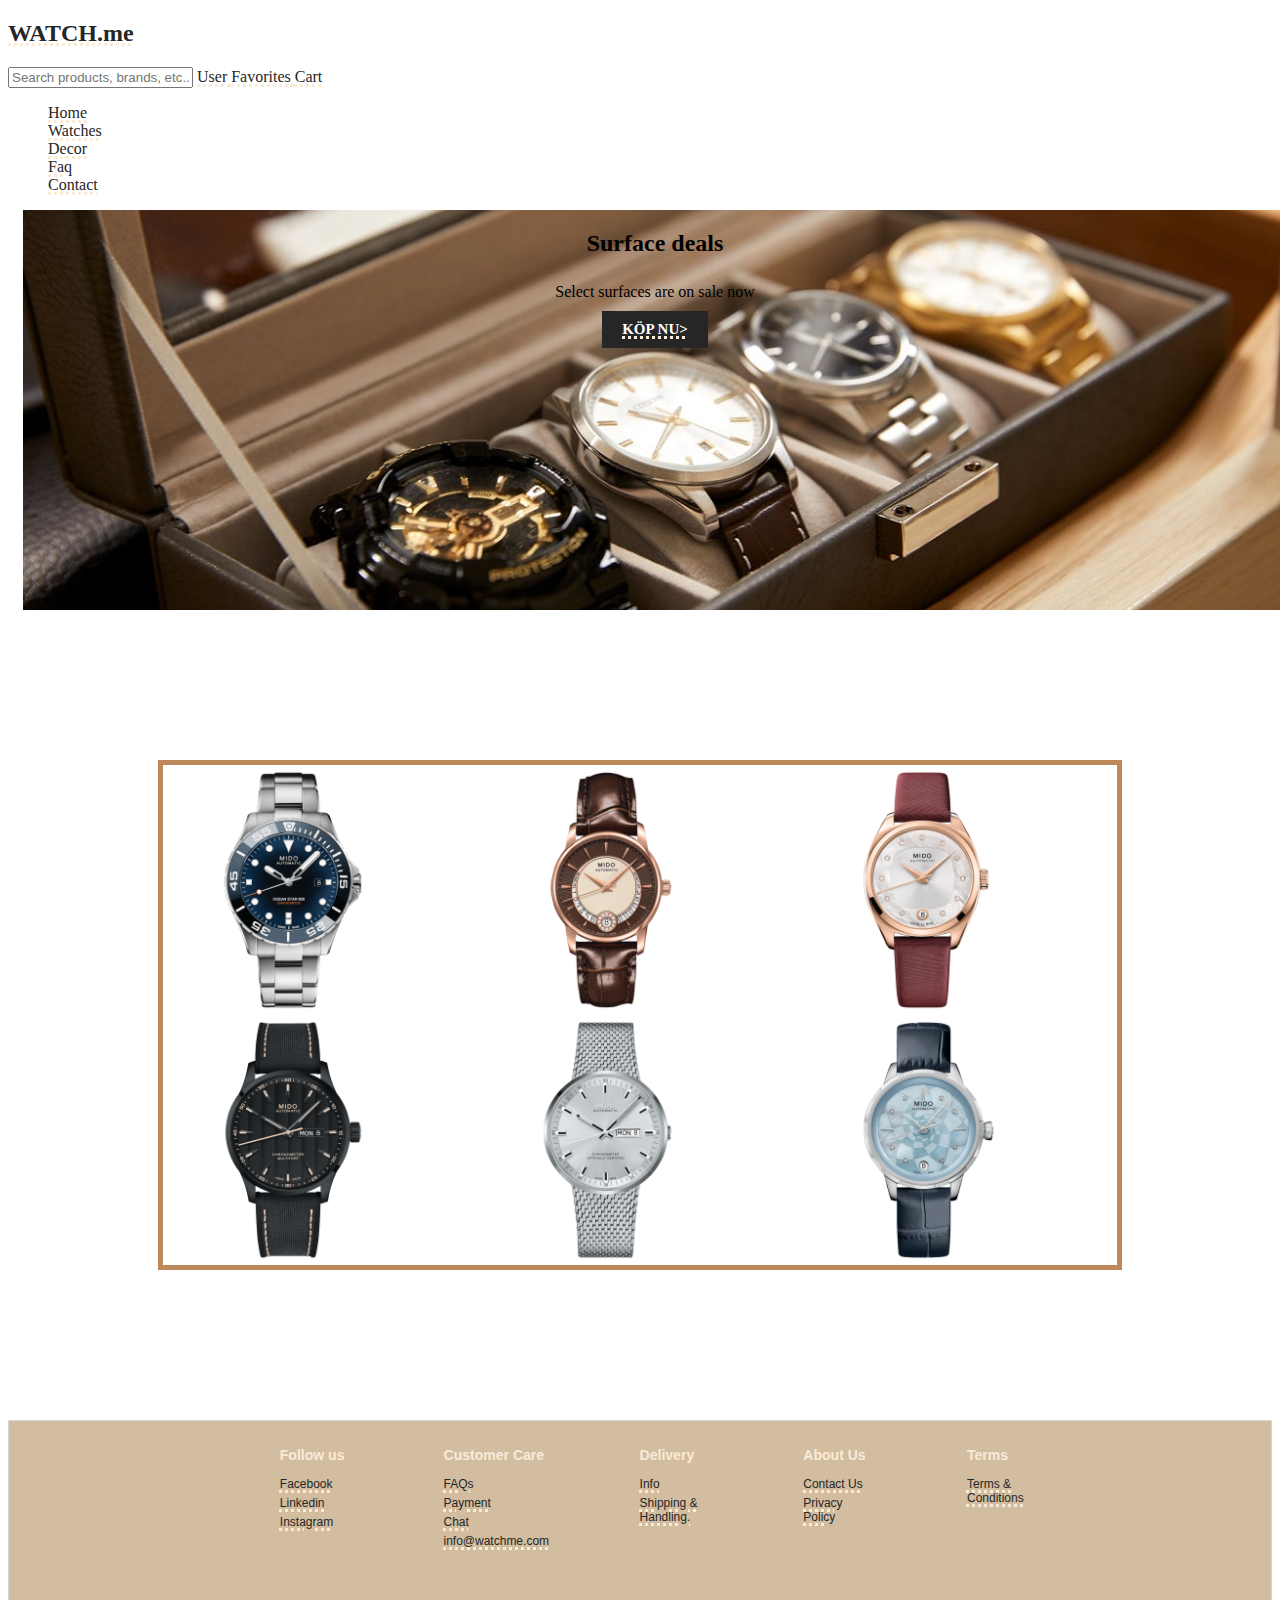
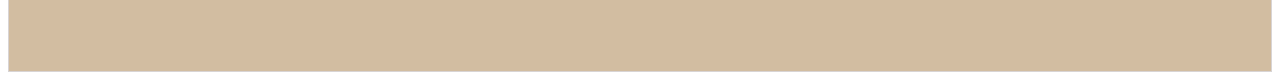
==== herrkl.html @ 67cd2028 "img/showcase" ====
<!DOCTYPE html>
<html lang="en">
<head>
    <meta charset="UTF-8">
    <meta http-equiv="X-UA-Compatible" content="IE=edge">
    <meta name="viewport" content="width=device-width, initial-scale=1.0">
    <link rel="stylesheet" href="herrkl.css">
    <title>Men's watches</title>
</head>
<body>   
<header>
    <h2 id="logo"><a href="">WATCH.me</a></h2>
    <input type="text" placeholder="Search products, brands, etc..">
    <a class="icon" href="#">
        <i class="fa fa-user"></i>
        <span class="icon-text">User</span>
    </a>
    <a class="icon" href="#">
        <i class="fa fa-heart"></i>
        <span class="icon-text">Favorites</span>
    </a>
    <a class="icon" href="#">
        <i class="fa fa-shopping-cart"></i>
        <span class="icon-text">Cart</span>
    </a>

    <ul>
        <a href="#"><li>Home</li></a>
        <a href="#"><li>Watches</li></a>
        <a href="#"><li>Decor</li></a>
        <a href="#"><li>Faq</li></a>
        <a href="#"><li>Contact</li></a>
    </ul>
</header>
</div>

 <!--ShOWCASE-->
 <section class="showcase">
    <h2>Surface deals</h2>
    <p>Select surfaces are on sale now</p>
    <a href="#" class="butn">
        KÖP NU> <i class="fas fa-chevron-right"></i>
    </a>
 </section>

     <!--container-->
<div class="img-grid">

    <img src="img/pic1.png" alt="kl1" class="kl1"> 
    <img src="img/pic2.png" alt="kl2" class="kl2">
    <img src="img/pic3.png" alt="kl3" class="kl3">
    <img src="img/pic4.png" alt="kl4" class="kl4">
    <img src="img/pic5.png" alt="kl5" class="kl5">
    <img src="img/pic6.png" alt="kl6" class="kl6">
</div>









          <!--Footer-->

          <footer class="footer">
            <div class="inner-footer">
              <ul>
                <li><h3>Follow us</h3></li>
                <li><a href="#">Facebook</a></li>
                <li><a href="#">Linkedin</a></li>
                <li><a href="#">Instagram</a></li>
                <br>
                <!--ikoner-->
                <a href="#"><i class="fa-brands fa-facebook fa-2x"></i>
                  <i class="fa-brands fa-linkedin fa-2x"></i>
                  <i class="fa-brands fa-instagram fa-2x"></i>
                </a>
              
              </ul>
              <ul>
                <li><h3>Customer Care</h3></li>
                <li><a href="#">FAQs</a></li>
                <li><a href="#">Payment</a></li>
                <li><a href="#">Chat</a></li>
                <li><a href="mailto:hege@example.com">info@watchme.com</a></li>
              </ul>
              <ul>
                <li><h3>Delivery</h3></li>
                <li><a href="#">Info</a></li>
                <li><a href="#">Shipping & Handling.</a></li>
              </ul>
              <ul>
                <li><h3>About Us</h3></li>
                <li><a href="#">Contact Us</a></li>
                <li><a href="#">Privacy Policy</a></li>
              </ul>
              <ul>
                <li><h3>Terms</h3></li>
                <li><a href="#">Terms & Conditions</a></li>
            
              </ul>
            </div>
          </footer>
</body>
</html>
---- herrkl.css ----
body {
  background-color: white;
}


#header-container,
main,
footer {
  display: grid;
  margin: 0 auto;
  border: 1px solid rgb(216, 212, 212);
  min-height: 100px;
}

main {
  min-height: 500px;
  justify-content: center;
  align-items: center;
}







/*showcase*/

.showcase{
  margin: 15px;
  width: 100%;
  height: 400px;
  background: url('/img/showc.jpg')
  no-repeat center center/cover;
  display: flex;
  flex-direction: column;
  align-items: center;
}


.showcase h2, .showcase p{
  margin-bottom: 10px;
}

.butn{
  cursor: pointer;
  display: inline-block;
  border: 0;
  font-weight: bold;
  padding: 10px 20px;
  background: #262626;
  color: white;
  font-size: 15px;
}

/*image grid*/

.img-grid{
  border: 5px solid rgb(189, 137, 91) ;
  margin: 150px;

  display: grid;
  grid-template-columns: repeat(3, 1fr);
}

.kl1, .kl2, .kl3, .kl3, .kl4, .kl5, .kl6{
  max-width: 250px;
}








/*******FOOTER******/

a {
  text-decoration: 3px underline dotted antiquewhite;
  color: #262626;
}

.footer {
  min-height: 250px;
  background-color: #d2bda1;
  font-size: 12px;
  font-family: helvetica, Bebas neue, arial;
}

.inner-footer{
  max-width: 1100px;
  margin: 0 auto;
  padding: 0 20px;


  display: grid;
  grid-template-columns: repeat(5, 1fr);
  column-gap: 5%;
  
}

.inner-footer li{
  color: antiquewhite;
  margin: 5px;
}

ul{
  list-style: none;
}
.fa-brands{
  color: antiquewhite;
}
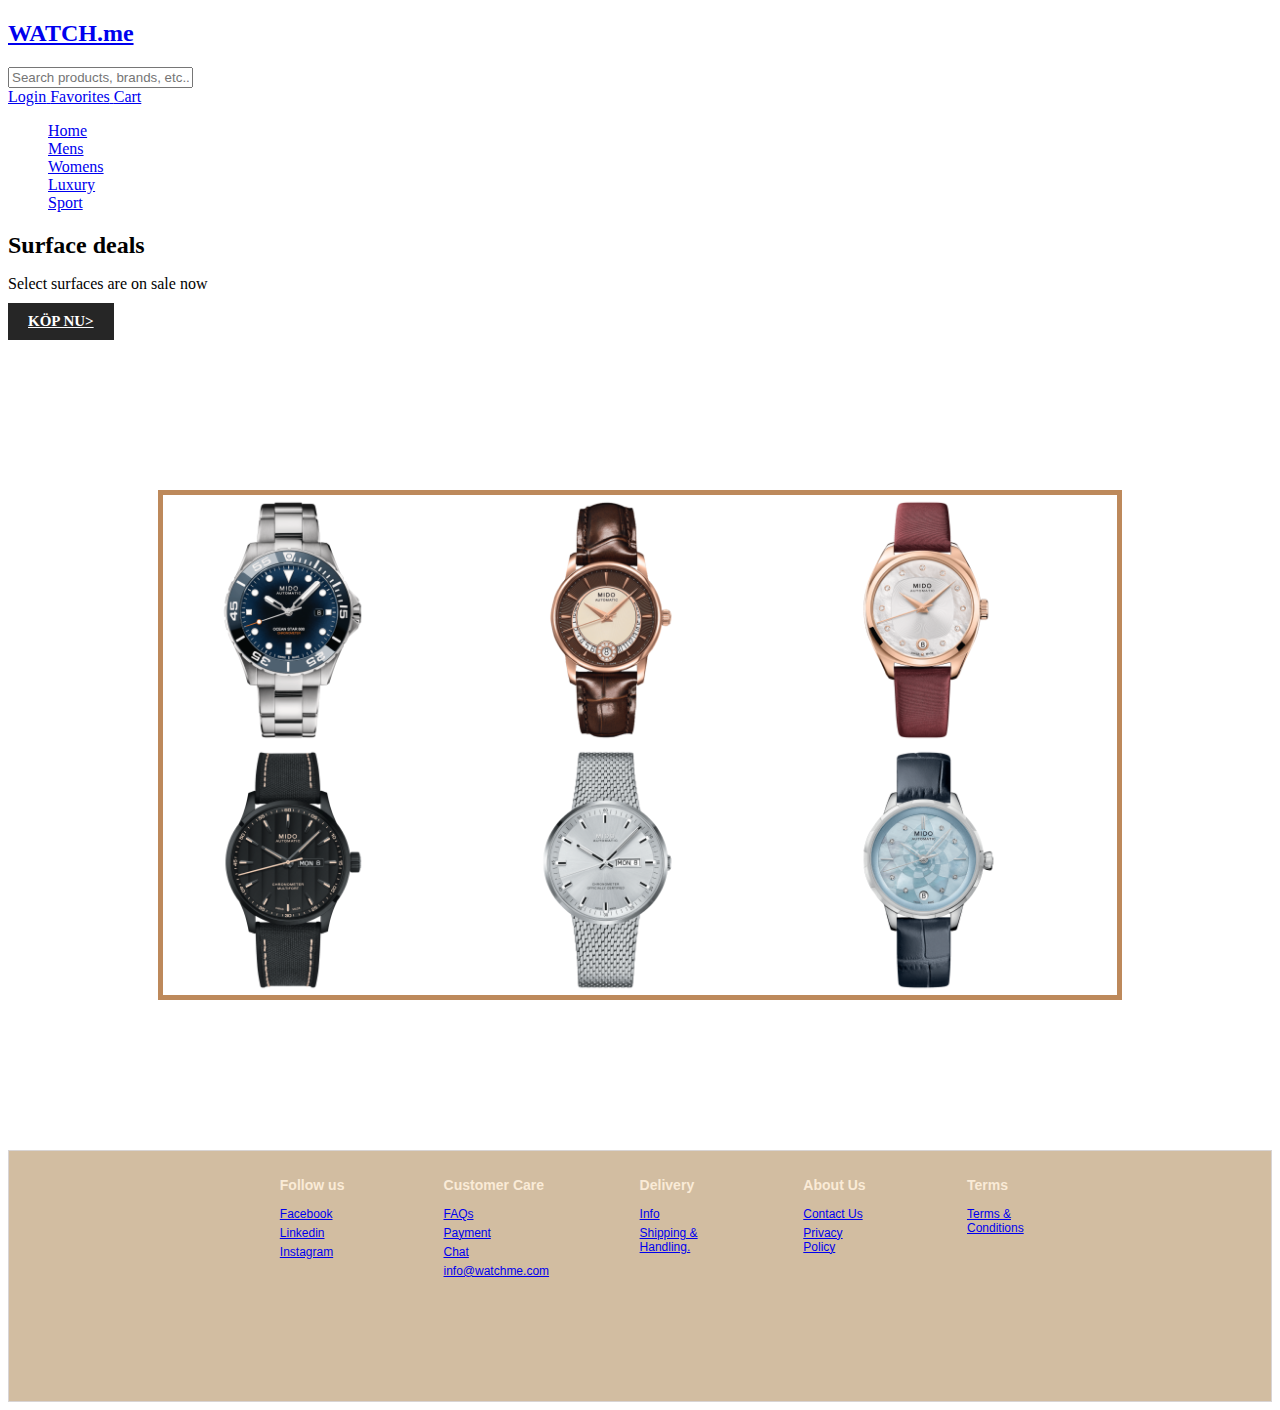
==== commit 3f776050: "header html" ====
--- a/herrkl.html
+++ b/herrkl.html
@@ -8,29 +8,41 @@
     <title>Men's watches</title>
 </head>
 <body>   
-<header>
-    <h2 id="logo"><a href="">WATCH.me</a></h2>
-    <input type="text" placeholder="Search products, brands, etc..">
-    <a class="icon" href="#">
-        <i class="fa fa-user"></i>
-        <span class="icon-text">User</span>
-    </a>
-    <a class="icon" href="#">
-        <i class="fa fa-heart"></i>
-        <span class="icon-text">Favorites</span>
-    </a>
-    <a class="icon" href="#">
-        <i class="fa fa-shopping-cart"></i>
-        <span class="icon-text">Cart</span>
-    </a>
+  <header>
+    <div class="header-wrapper">
+        <h2 id="logo"><a href="index.html">WATCH.me</a></h2>
 
-    <ul>
-        <a href="#"><li>Home</li></a>
-        <a href="#"><li>Watches</li></a>
-        <a href="#"><li>Decor</li></a>
-        <a href="#"><li>Faq</li></a>
-        <a href="#"><li>Contact</li></a>
-    </ul>
+        <div class="searchbar-wrapper">
+            <input id="search-bar" type="text" placeholder="Search products, brands, etc..">
+        </div>
+        
+        <div class="icon-wrapper">
+            <a class="icon" href="#">
+                <i class="fa fa-user fa-2x"></i>
+                <span class="icon-text">Login</span>
+            </a>
+            <a class="icon" href="#">
+                <i class="fa fa-heart fa-2x"></i>
+                <span class="icon-text">Favorites</span>
+            </a>
+            <a class="icon" href="#">
+                <i class="fa fa-shopping-cart fa-2x"></i>
+                <span class="icon-text">Cart</span>
+            </a>
+         </div>
+         
+         <div class="nav-wrapper">
+            <nav class="main-nav">
+                <ul>
+                    <li><a href="index.html">Home</a></li>
+                    <li><a href="#">Mens</a></li>
+                    <li><a href="#">Womens</a></li>
+                    <li><a href="#">Luxury</a></li>
+                    <li><a href="#">Sport</a></li>
+                </ul>
+            </nav>
+        </div>
+    </div>
 </header>
 </div>
 
--- a/herrkl.css
+++ b/herrkl.css
@@ -19,18 +19,22 @@
 }
 
 
+<<<<<<< Updated upstream
 
 
 
 
 
-/*showcase*/
+                         /*showcase*/
+=======
+                                             /*showcase*/
+>>>>>>> Stashed changes
 
 .showcase{
   margin: 15px;
   width: 100%;
   height: 400px;
-  background: url('/img/showc.jpg')
+  background: url('img/showc.jpg')
   no-repeat center center/cover;
   display: flex;
   flex-direction: column;
@@ -74,7 +78,11 @@
 
 
 
+<<<<<<< Updated upstream
+                               /*******FOOTER******/
+=======
 /*******FOOTER******/
+>>>>>>> Stashed changes
 
 a {
   text-decoration: 3px underline dotted antiquewhite;
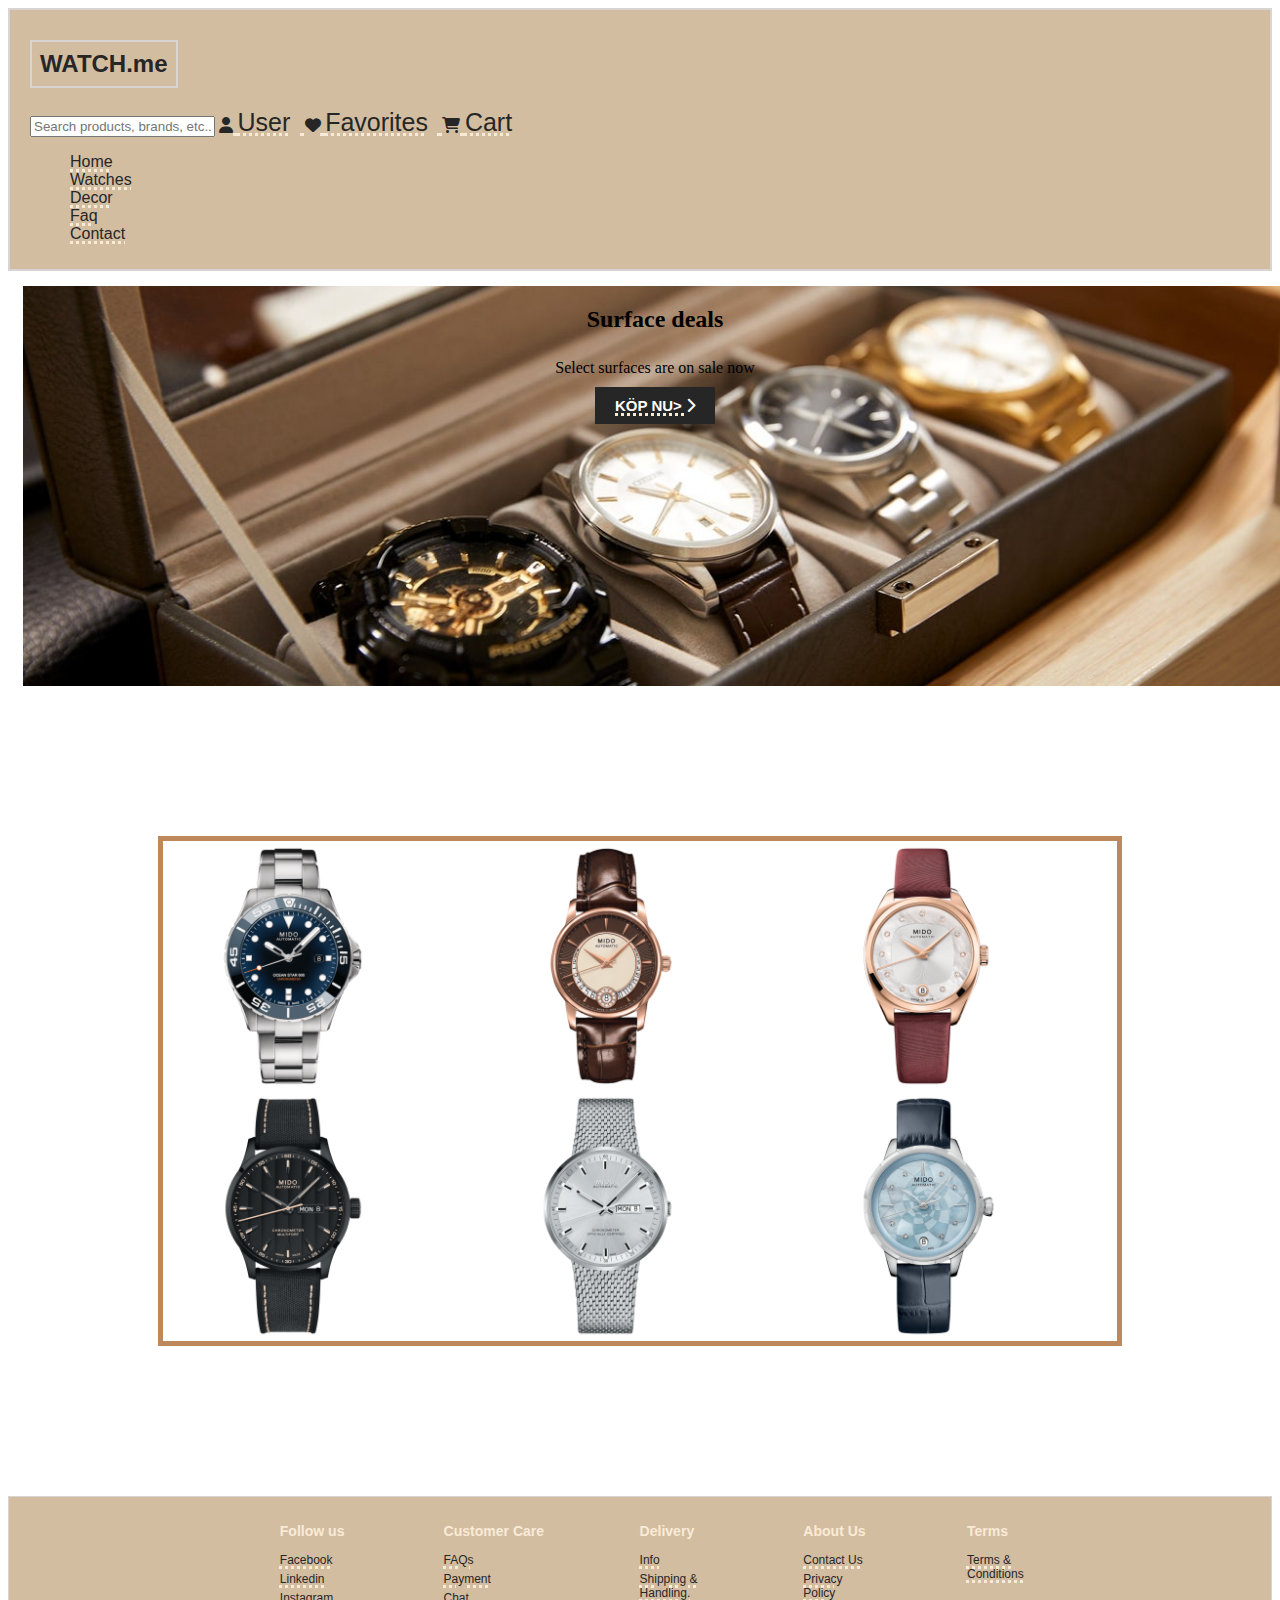
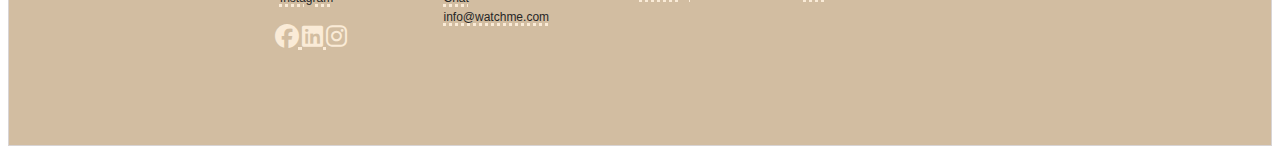
==== commit 1c104f6e: "header css/herrkl" ====
--- a/herrkl.html
+++ b/herrkl.html
@@ -4,45 +4,34 @@
     <meta charset="UTF-8">
     <meta http-equiv="X-UA-Compatible" content="IE=edge">
     <meta name="viewport" content="width=device-width, initial-scale=1.0">
+    <link rel="stylesheet" href=https://cdnjs.cloudflare.com/ajax/libs/font-awesome/6.2.0/css/all.min.css>
     <link rel="stylesheet" href="herrkl.css">
     <title>Men's watches</title>
 </head>
 <body>   
-  <header>
-    <div class="header-wrapper">
-        <h2 id="logo"><a href="index.html">WATCH.me</a></h2>
+<header>
+    <h2 id="logo"><a href="">WATCH.me</a></h2>
+    <input type="text" placeholder="Search products, brands, etc..">
+    <a class="icon" href="#">
+        <i class="fa fa-user"></i>
+        <span class="icon-text">User</span>
+    </a>
+    <a class="icon" href="#">
+        <i class="fa fa-heart"></i>
+        <span class="icon-text">Favorites</span>
+    </a>
+    <a class="icon" href="#">
+        <i class="fa fa-shopping-cart"></i>
+        <span class="icon-text">Cart</span>
+    </a>
 
-        <div class="searchbar-wrapper">
-            <input id="search-bar" type="text" placeholder="Search products, brands, etc..">
-        </div>
-        
-        <div class="icon-wrapper">
-            <a class="icon" href="#">
-                <i class="fa fa-user fa-2x"></i>
-                <span class="icon-text">Login</span>
-            </a>
-            <a class="icon" href="#">
-                <i class="fa fa-heart fa-2x"></i>
-                <span class="icon-text">Favorites</span>
-            </a>
-            <a class="icon" href="#">
-                <i class="fa fa-shopping-cart fa-2x"></i>
-                <span class="icon-text">Cart</span>
-            </a>
-         </div>
-         
-         <div class="nav-wrapper">
-            <nav class="main-nav">
-                <ul>
-                    <li><a href="index.html">Home</a></li>
-                    <li><a href="#">Mens</a></li>
-                    <li><a href="#">Womens</a></li>
-                    <li><a href="#">Luxury</a></li>
-                    <li><a href="#">Sport</a></li>
-                </ul>
-            </nav>
-        </div>
-    </div>
+    <ul>
+        <a href="#"><li>Home</li></a>
+        <a href="#"><li>Watches</li></a>
+        <a href="#"><li>Decor</li></a>
+        <a href="#"><li>Faq</li></a>
+        <a href="#"><li>Contact</li></a>
+    </ul>
 </header>
 </div>
 
--- a/herrkl.css
+++ b/herrkl.css
@@ -11,6 +11,122 @@
   border: 1px solid rgb(216, 212, 212);
   min-height: 100px;
 }
+:root {
+  --text-color: antiquewhite;
+  --background-color: #d2bda1;
+  --my-font:helvetica, Bebas neue, aril;
+  --border: 2px solid rgb(216, 212, 212);
+}
+
+* {
+  box-sizing: border-box;
+}
+
+
+header {
+  background-color: var(--background-color);
+}
+
+a {
+  font-family: var(--my-font);
+  color: var(--text-color);
+}
+.header-wrapper {
+  display: grid;
+  grid-template-columns: 170px repeat(4, 1fr);
+  grid-template-rows: 1fr 20px;    
+}
+
+.header-wrapper li {
+  list-style: none;
+}
+
+.header-wrapper li a {
+ text-decoration: none;
+}
+
+#logo a,
+header,
+#logo a,
+#search-bar,
+.main-nav ul {    
+  border: var(--border);
+}
+
+header {
+  padding: 10px 20px 10px 20px;
+ 
+}
+
+#logo {
+  display:flex;
+  justify-content: start;
+  align-items: center;
+ 
+}
+
+#logo a {
+  padding: 8px;
+  text-decoration: none;
+}
+
+.searchbar-wrapper {
+  grid-column: 2/3;
+  display: flex;
+  align-items: center;
+  
+  
+}
+#search-bar {    
+  height: 50px;
+  font-size: 18px;
+  flex: 1 1 350px;
+}
+
+.icon-wrapper {
+  grid-column: 5/6;
+  display: flex;
+  align-items: center;
+  margin-left: auto;  
+  
+}
+.icon-wrapper a {
+  text-decoration: none;
+}
+
+.icon-text {
+font-size: 25px;
+padding-right: 10px;
+}
+
+.nav-wrapper {
+  grid-row: 2/3;
+  grid-column: 1/4;
+}
+
+.main-nav ul {
+  display: flex;
+  flex-flow: row nowrap;
+  /* justify-content: space-around; */
+  margin: 0;
+  padding: 0;
+  border-bottom: none;
+}
+
+.main-nav ul li {
+ display: inline-block;
+}
+
+.main-nav ul li a {
+  font-size: 25px;
+  padding-top: 5px;
+  padding: 0 44px;
+}
+
+.main-nav ul li a:hover {
+  background-color: lightgrey;
+}
+
 
 main {
   min-height: 500px;
@@ -19,16 +135,12 @@
 }
 
 
-<<<<<<< Updated upstream
 
 
 
 
 
                          /*showcase*/
-=======
-                                             /*showcase*/
->>>>>>> Stashed changes
 
 .showcase{
   margin: 15px;
@@ -78,11 +190,7 @@
 
 
 
-<<<<<<< Updated upstream
                                /*******FOOTER******/
-=======
-/*******FOOTER******/
->>>>>>> Stashed changes
 
 a {
   text-decoration: 3px underline dotted antiquewhite;
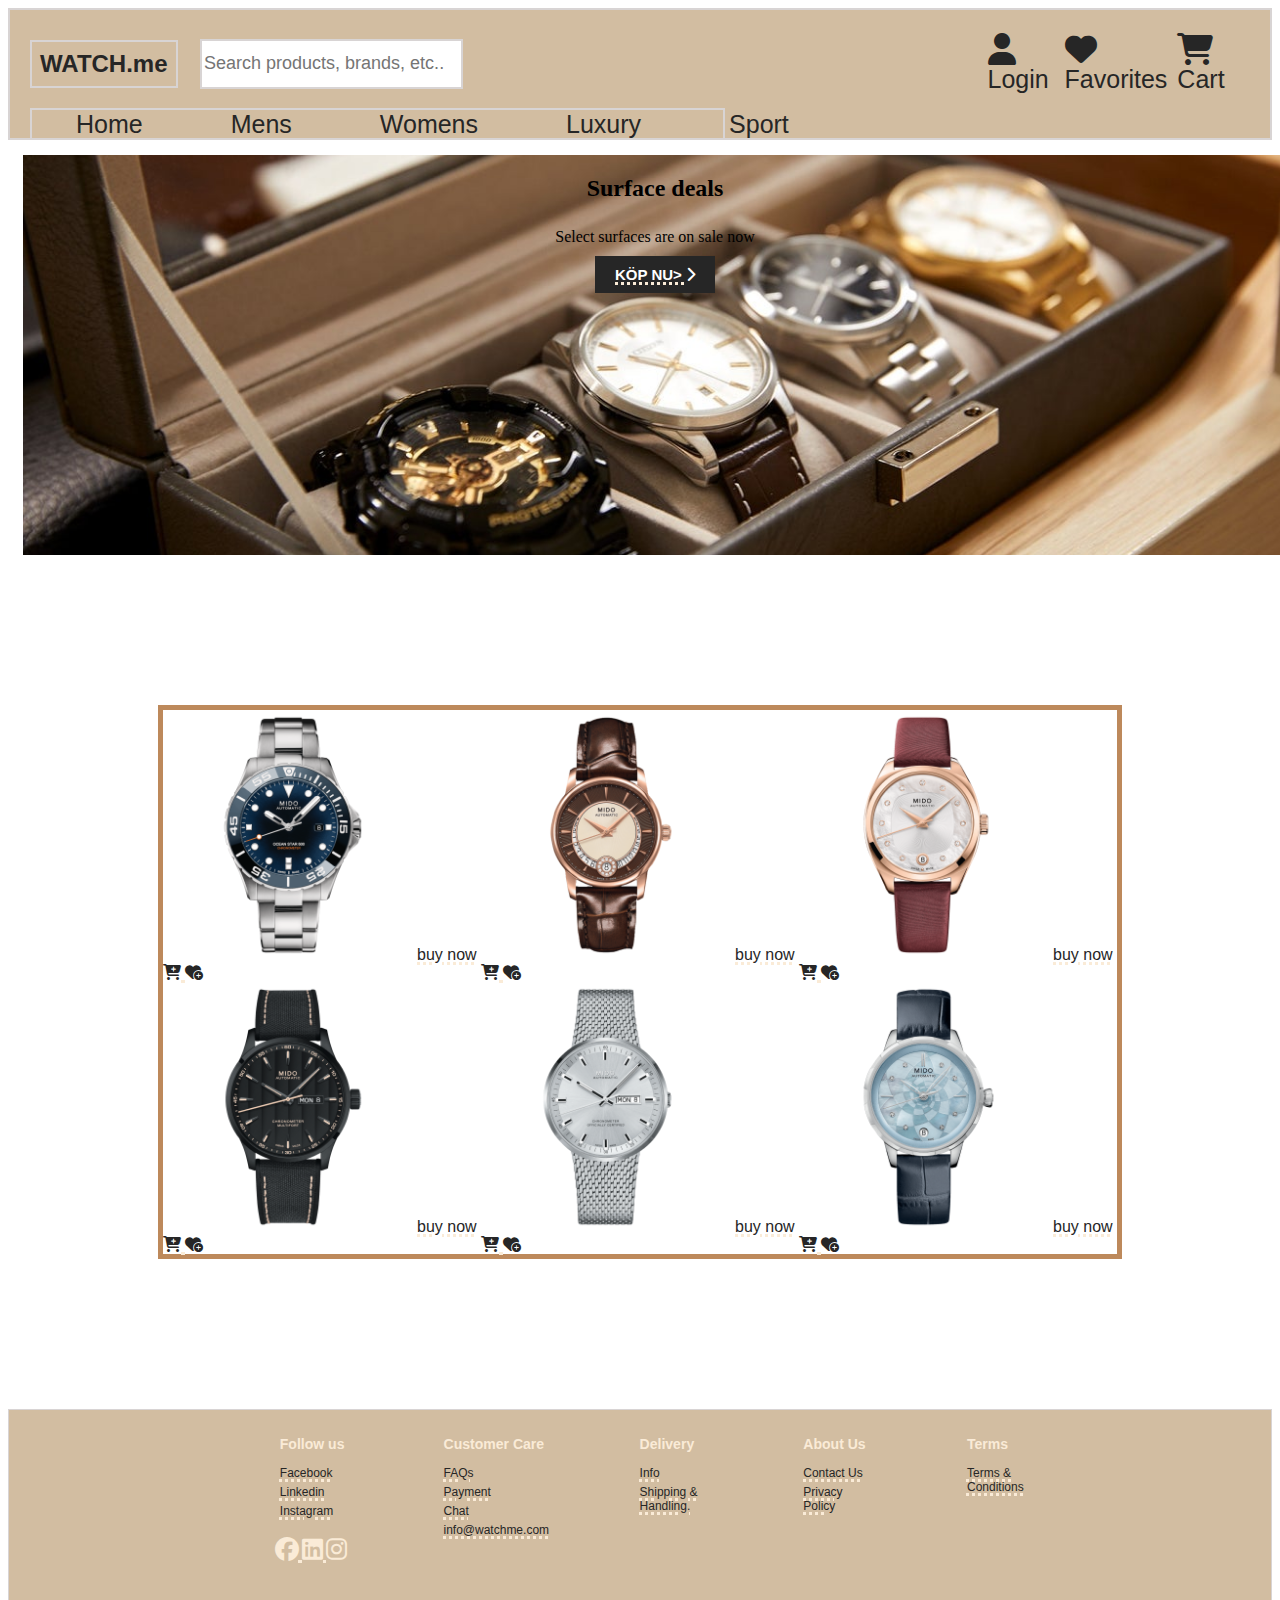
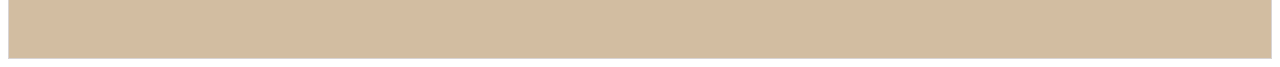
==== commit 2c265883: "icons/main-content" ====
--- a/herrkl.html
+++ b/herrkl.html
@@ -9,29 +9,41 @@
     <title>Men's watches</title>
 </head>
 <body>   
-<header>
-    <h2 id="logo"><a href="">WATCH.me</a></h2>
-    <input type="text" placeholder="Search products, brands, etc..">
-    <a class="icon" href="#">
-        <i class="fa fa-user"></i>
-        <span class="icon-text">User</span>
-    </a>
-    <a class="icon" href="#">
-        <i class="fa fa-heart"></i>
-        <span class="icon-text">Favorites</span>
-    </a>
-    <a class="icon" href="#">
-        <i class="fa fa-shopping-cart"></i>
-        <span class="icon-text">Cart</span>
-    </a>
+  <header>
+    <div class="header-wrapper">
+        <h2 id="logo"><a href="index.html">WATCH.me</a></h2>
 
-    <ul>
-        <a href="#"><li>Home</li></a>
-        <a href="#"><li>Watches</li></a>
-        <a href="#"><li>Decor</li></a>
-        <a href="#"><li>Faq</li></a>
-        <a href="#"><li>Contact</li></a>
-    </ul>
+        <div class="searchbar-wrapper">
+            <input id="search-bar" type="text" placeholder="Search products, brands, etc..">
+        </div>
+        
+        <div class="icon-wrapper">
+            <a class="icon" href="#">
+                <i class="fa fa-user fa-2x"></i>
+                <span class="icon-text">Login</span>
+            </a>
+            <a class="icon" href="#">
+                <i class="fa fa-heart fa-2x"></i>
+                <span class="icon-text">Favorites</span>
+            </a>
+            <a class="icon" href="#">
+                <i class="fa fa-shopping-cart fa-2x"></i>
+                <span class="icon-text">Cart</span>
+            </a>
+         </div>
+         
+         <div class="nav-wrapper">
+            <nav class="main-nav">
+                <ul>
+                    <li><a href="index.html">Home</a></li>
+                    <li><a href="#">Mens</a></li>
+                    <li><a href="#">Womens</a></li>
+                    <li><a href="#">Luxury</a></li>
+                    <li><a href="#">Sport</a></li>
+                </ul>
+            </nav>
+        </div>
+    </div>
 </header>
 </div>
 
@@ -47,12 +59,42 @@
      <!--container-->
 <div class="img-grid">
 
-    <img src="img/pic1.png" alt="kl1" class="kl1"> 
-    <img src="img/pic2.png" alt="kl2" class="kl2">
-    <img src="img/pic3.png" alt="kl3" class="kl3">
-    <img src="img/pic4.png" alt="kl4" class="kl4">
-    <img src="img/pic5.png" alt="kl5" class="kl5">
-    <img src="img/pic6.png" alt="kl6" class="kl6">
+    <section>
+      <img src="img/pic1.png" alt="kl1" class="kl1">
+      <a href="#">buy now 
+      <i class="fa-sharp fa-solid fa-cart-plus"></i>
+      <i class="fa-solid fa-heart-circle-plus"></i></a> 
+    </section> 
+    <section>
+      <img src="img/pic2.png" alt="kl2" class="kl2">
+      <a href="#"> buy now 
+      <i class="fa-sharp fa-solid fa-cart-plus"></i>
+      <i class="fa-solid fa-heart-circle-plus"></i> </a>
+    </section>
+    <section>
+      <img src="img/pic3.png" alt="kl3" class="kl3">
+       <a href="#"> buy now 
+      <i class="fa-sharp fa-solid fa-cart-plus"></i>
+      <i class="fa-solid fa-heart-circle-plus"></i> </a>
+    </section>
+    <section>
+      <img src="img/pic4.png" alt="kl4" class="kl4">
+       <a href="#">buy now
+       <i class="fa-sharp fa-solid fa-cart-plus"></i>
+       <i class="fa-solid fa-heart-circle-plus"></i></a>
+    </section>
+    <section>
+      <img src="img/pic5.png" alt="kl5" class="kl5">
+      <a href="#"> buy now 
+      <i class="fa-sharp fa-solid fa-cart-plus"></i>
+      <i class="fa-solid fa-heart-circle-plus"></i></a>
+    </section>
+    <section>
+      <img src="img/pic6.png" alt="kl6" class="kl6"> 
+      <a href="#"> buy now 
+      <i class="fa-sharp fa-solid fa-cart-plus"></i>
+      <i class="fa-solid fa-heart-circle-plus"></i></a>
+    </section>
 </div>
 
 
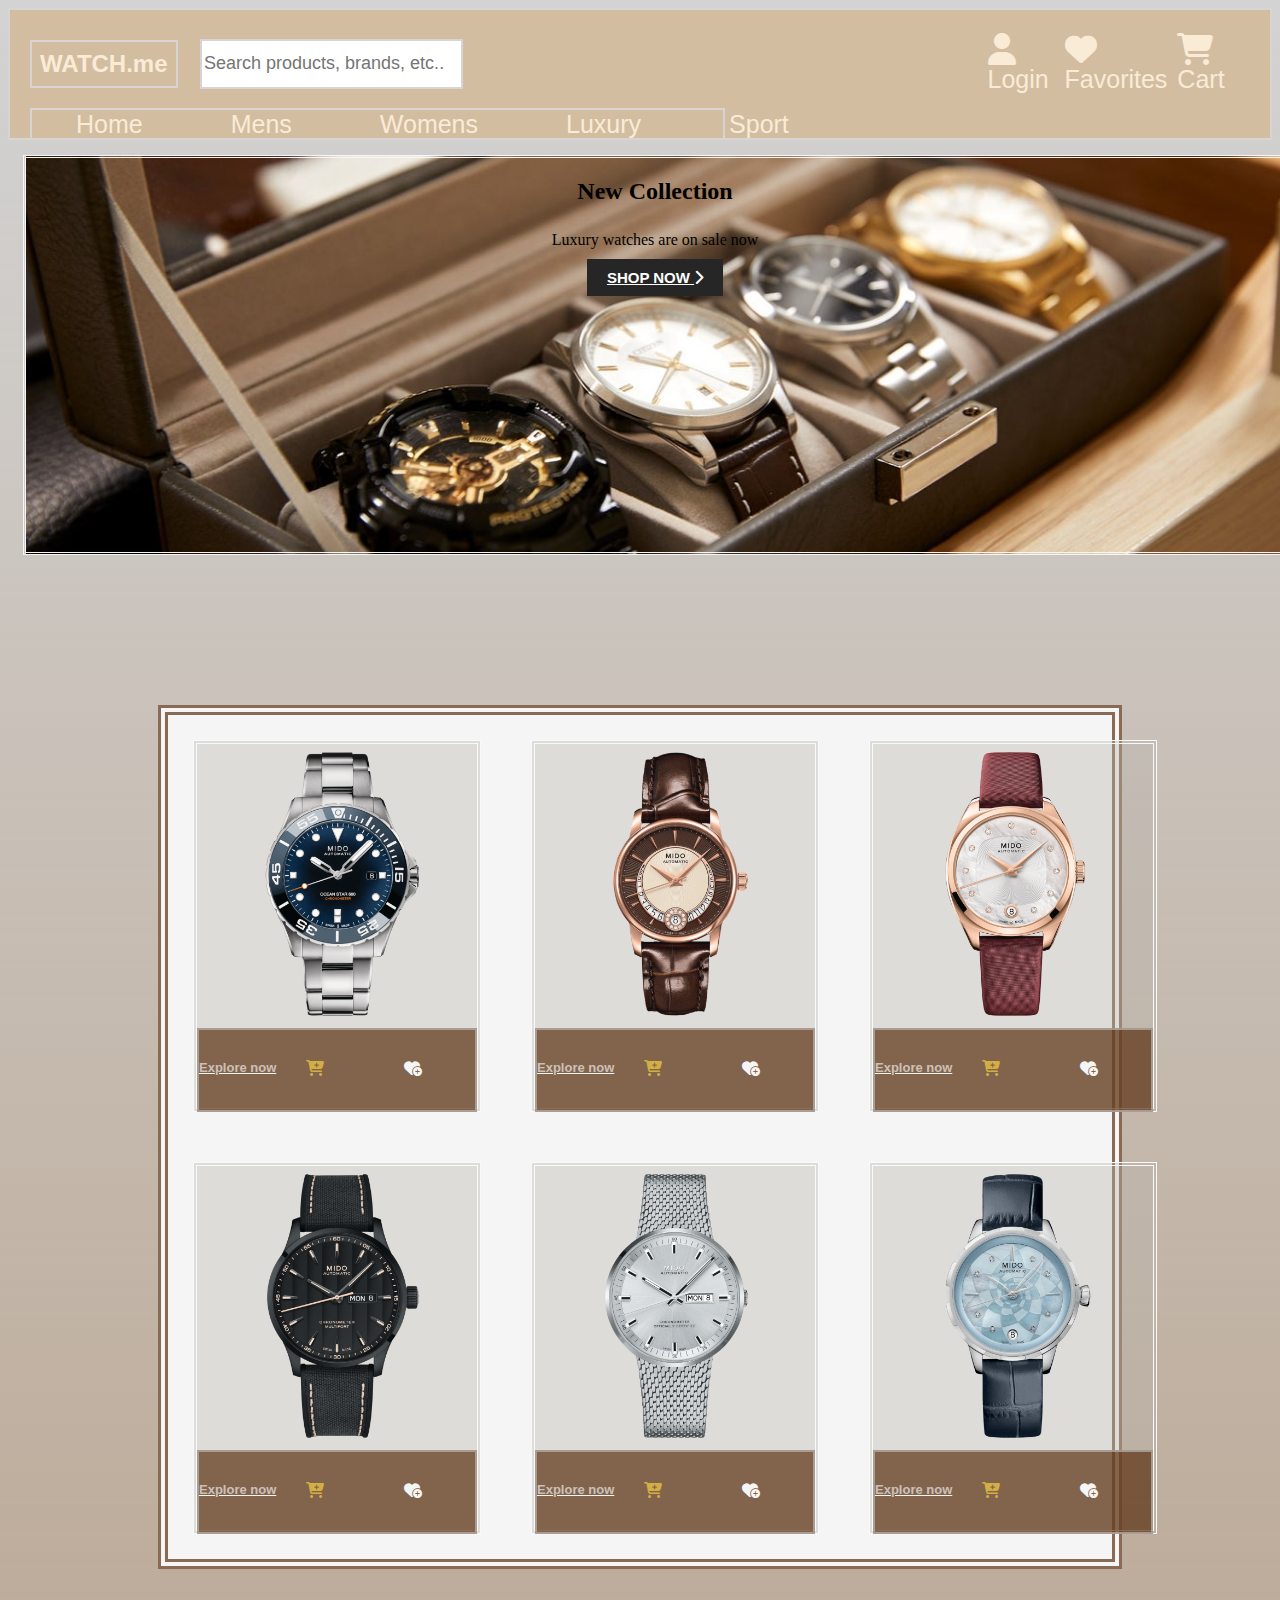
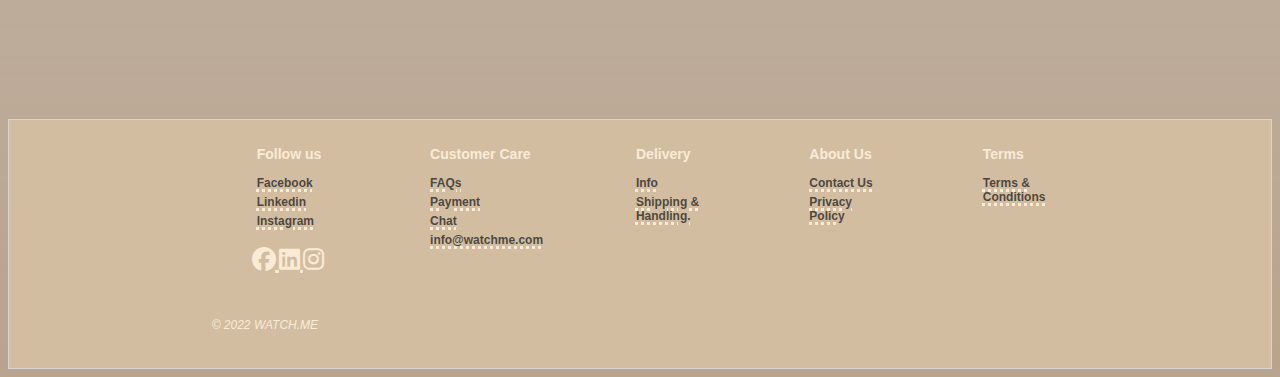
==== commit 929cd2fb: "copyrigt & color adjustments" ====
--- a/herrkl.html
+++ b/herrkl.html
@@ -49,49 +49,54 @@
 
  <!--ShOWCASE-->
  <section class="showcase">
-    <h2>Surface deals</h2>
-    <p>Select surfaces are on sale now</p>
+    <h2>New Collection</h2>
+    <p>Luxury watches are on sale now</p>
     <a href="#" class="butn">
-        KÖP NU> <i class="fas fa-chevron-right"></i>
+        SHOP NOW <i class="fas fa-chevron-right"></i>
     </a>
  </section>
 
-     <!--container-->
+     <!--main content, images & icons-->
 <div class="img-grid">
 
-    <section>
+    <section class="bild-1">
       <img src="img/pic1.png" alt="kl1" class="kl1">
-      <a href="#">buy now 
-      <i class="fa-sharp fa-solid fa-cart-plus"></i>
-      <i class="fa-solid fa-heart-circle-plus"></i></a> 
+      <a href="#" class="btn-1"> <h6>Explore now</h6>
+      <i class="fa-sharp fa-solid fa-cart-plus"></i> 
+      <i class="fa-solid fa-heart-circle-plus"></i> </a> 
     </section> 
-    <section>
+
+    <section class="bild-2">
       <img src="img/pic2.png" alt="kl2" class="kl2">
-      <a href="#"> buy now 
+      <a href="#" class="btn-2"> <h6>Explore now</h6>
       <i class="fa-sharp fa-solid fa-cart-plus"></i>
       <i class="fa-solid fa-heart-circle-plus"></i> </a>
     </section>
-    <section>
+
+    <section class="bild-3">
       <img src="img/pic3.png" alt="kl3" class="kl3">
-       <a href="#"> buy now 
+       <a href="#" class="btn-3"> <h6>Explore now</h6>
       <i class="fa-sharp fa-solid fa-cart-plus"></i>
       <i class="fa-solid fa-heart-circle-plus"></i> </a>
     </section>
-    <section>
+
+    <section class="bild-4">
       <img src="img/pic4.png" alt="kl4" class="kl4">
-       <a href="#">buy now
+       <a href="#" class="btn-4"> <h6>Explore now</h6>
        <i class="fa-sharp fa-solid fa-cart-plus"></i>
        <i class="fa-solid fa-heart-circle-plus"></i></a>
     </section>
-    <section>
+
+    <section class="bild-5">
       <img src="img/pic5.png" alt="kl5" class="kl5">
-      <a href="#"> buy now 
+      <a href="#" class="btn-5"> <h6>Explore now</h6>
       <i class="fa-sharp fa-solid fa-cart-plus"></i>
       <i class="fa-solid fa-heart-circle-plus"></i></a>
     </section>
-    <section>
+
+    <section class="bild-6">
       <img src="img/pic6.png" alt="kl6" class="kl6"> 
-      <a href="#"> buy now 
+      <a href="#" class="btn-6"> <h6>Explore now</h6>
       <i class="fa-sharp fa-solid fa-cart-plus"></i>
       <i class="fa-solid fa-heart-circle-plus"></i></a>
     </section>
@@ -142,8 +147,10 @@
               <ul>
                 <li><h3>Terms</h3></li>
                 <li><a href="#">Terms & Conditions</a></li>
-            
               </ul>
+              <div class="copy">
+                <p>&copy; 2022 WATCH.ME</p>
+              </div>
             </div>
           </footer>
 </body>
--- a/herrkl.css
+++ b/herrkl.css
@@ -1,5 +1,6 @@
 body {
-  background-color: white;
+  background: linear-gradient(lightgrey, rgba(120, 79, 38, 0.521));
+ 
 }
 
 
@@ -22,7 +23,7 @@
   box-sizing: border-box;
 }
 
-
+/******************header******************/
 header {
   background-color: var(--background-color);
 }
@@ -135,22 +136,21 @@
 }
 
 
-
-
-
-
-
-                         /*showcase*/
+/*******************************showcase********************/
 
 .showcase{
   margin: 15px;
   width: 100%;
   height: 400px;
+  font-family:var(--border);
+
+
   background: url('img/showc.jpg')
   no-repeat center center/cover;
   display: flex;
   flex-direction: column;
   align-items: center;
+  border: double whitesmoke;
 }
 
 
@@ -169,31 +169,71 @@
   font-size: 15px;
 }
 
-/*image grid*/
+/***********************image grid************************/
 
 .img-grid{
-  border: 5px solid rgb(189, 137, 91) ;
+  border: 10px double  #582b0caf;
   margin: 150px;
+  padding: 50px auto;
+  background: whitesmoke;
 
   display: grid;
   grid-template-columns: repeat(3, 1fr);
 }
 
-.kl1, .kl2, .kl3, .kl3, .kl4, .kl5, .kl6{
-  max-width: 250px;
-}
-
-
-
-
-
-
-
-
-                               /*******FOOTER******/
-
-a {
-  text-decoration: 3px underline dotted antiquewhite;
+.bild-1, .bild-2, .bild-3, .bild-4, .bild-5, .bild-6 {
+  border: 4px double #f8f9f9;
+  margin: 25px;
+  background:rgba(184, 179, 173, 0.385);
+}
+
+/*images*/
+.kl1, .kl2, .kl3, .kl3, .kl4, .kl5, .kl6{ 
+  max-width: 280px;
+  cursor: pointer;
+}
+
+
+/*image-buttons*/
+.btn-1, .btn-2, .btn-3, .btn-4, .btn-5, .btn-6{
+  border: 2px solid rgba(184, 179, 173, 0.723);
+  background: #582b0caf;
+  text-align: justify;
+
+
+  display: flex;
+  flex-direction: row;
+}
+
+ .btn-1 , .btn-2, .btn-3, .btn-4, .btn-5, .btn-6{
+  color: whitesmoke;
+  text-decoration:underline;
+  width: 100%;
+  height: 23%;
+  
+}
+
+i.fa-solid{
+  float: right;
+  margin: 30px;
+}
+
+i.fa-sharp{
+  color: rgb(210, 175, 69);
+  margin-right: 50px;
+}
+
+ h6{
+  color: rgba(255, 255, 255, 0.61);
+  font-size: small;
+ }
+
+
+
+  /**************************FOOTER***********************/
+
+.footer a  {
+  text-decoration: 3px dotted underline antiquewhite;
   color: #262626;
 }
 
@@ -224,6 +264,107 @@
 ul{
   list-style: none;
 }
+.inner-footer ul a{
+  color: #262626c9;
+  font-weight: bold;
+  
+}
 .fa-brands{
   color: antiquewhite;
+}
+
+.copy{
+  color: antiquewhite;
+  font-style: oblique;
+}
+
+/****************media queries ipad****************************/
+@media screen and (max-width:960px) {
+  .icon-wrapper .fa-2x  {
+    font-size: 1em;
+   
+  }
+
+  #search-bar{
+    width: 450px;
+    
+  }
+  
+    
+  
+  .showcase{
+    margin: 60px;
+    width: 90%;
+    height: 400px;
+  }
+
+  .img-grid { 
+    grid-template-columns: repeat(2, 2fr);
+    width: 90%;
+    margin: 60px;
+  }
+  .inner-footer {
+    grid-template-columns: repeat(3, 1fr);
+  }
+}
+
+
+
+
+
+
+
+
+/***********Media Querries Mobil*****************/
+@media screen and (max-width:768px) {
+  header{
+    margin: 0px;
+    width: 150%;
+    height: 220px;
+  }
+  body{
+    background: linear-gradient( rgb(82, 36, 20), antiquewhite);
+  }
+
+  .icon-text {
+    font-size: 15px;
+    padding: 15px;
+  }
+
+ .main-nav ul{
+  margin:0px ;
+  padding: 0px;
+  flex-flow:column;
+ }
+ .main-nav ul li a {
+  font-size: 15px;
+  padding: 0 44px;
+  border: 2px solid;
+  border-style: groove;
+ }
+
+.main-nav ul li a:hover {
+  background-color: lightgrey;
+}
+
+  .img-grid{
+    grid-template-columns: repeat(1, 1fr);
+    margin: 0px;
+  }
+  .bild-1, .bild-2, .bild-3, .bild-4, .bild-5, .bild-6{
+    margin: 45px;
+    padding: 5px;
+  }
+  
+  .showcase{
+    margin: 2px;
+  }
+ 
+  
+  .inner-footer{
+    margin: 0px;
+    grid-template-columns: repeat(1, 1fr);
+    
+   
+  }
 }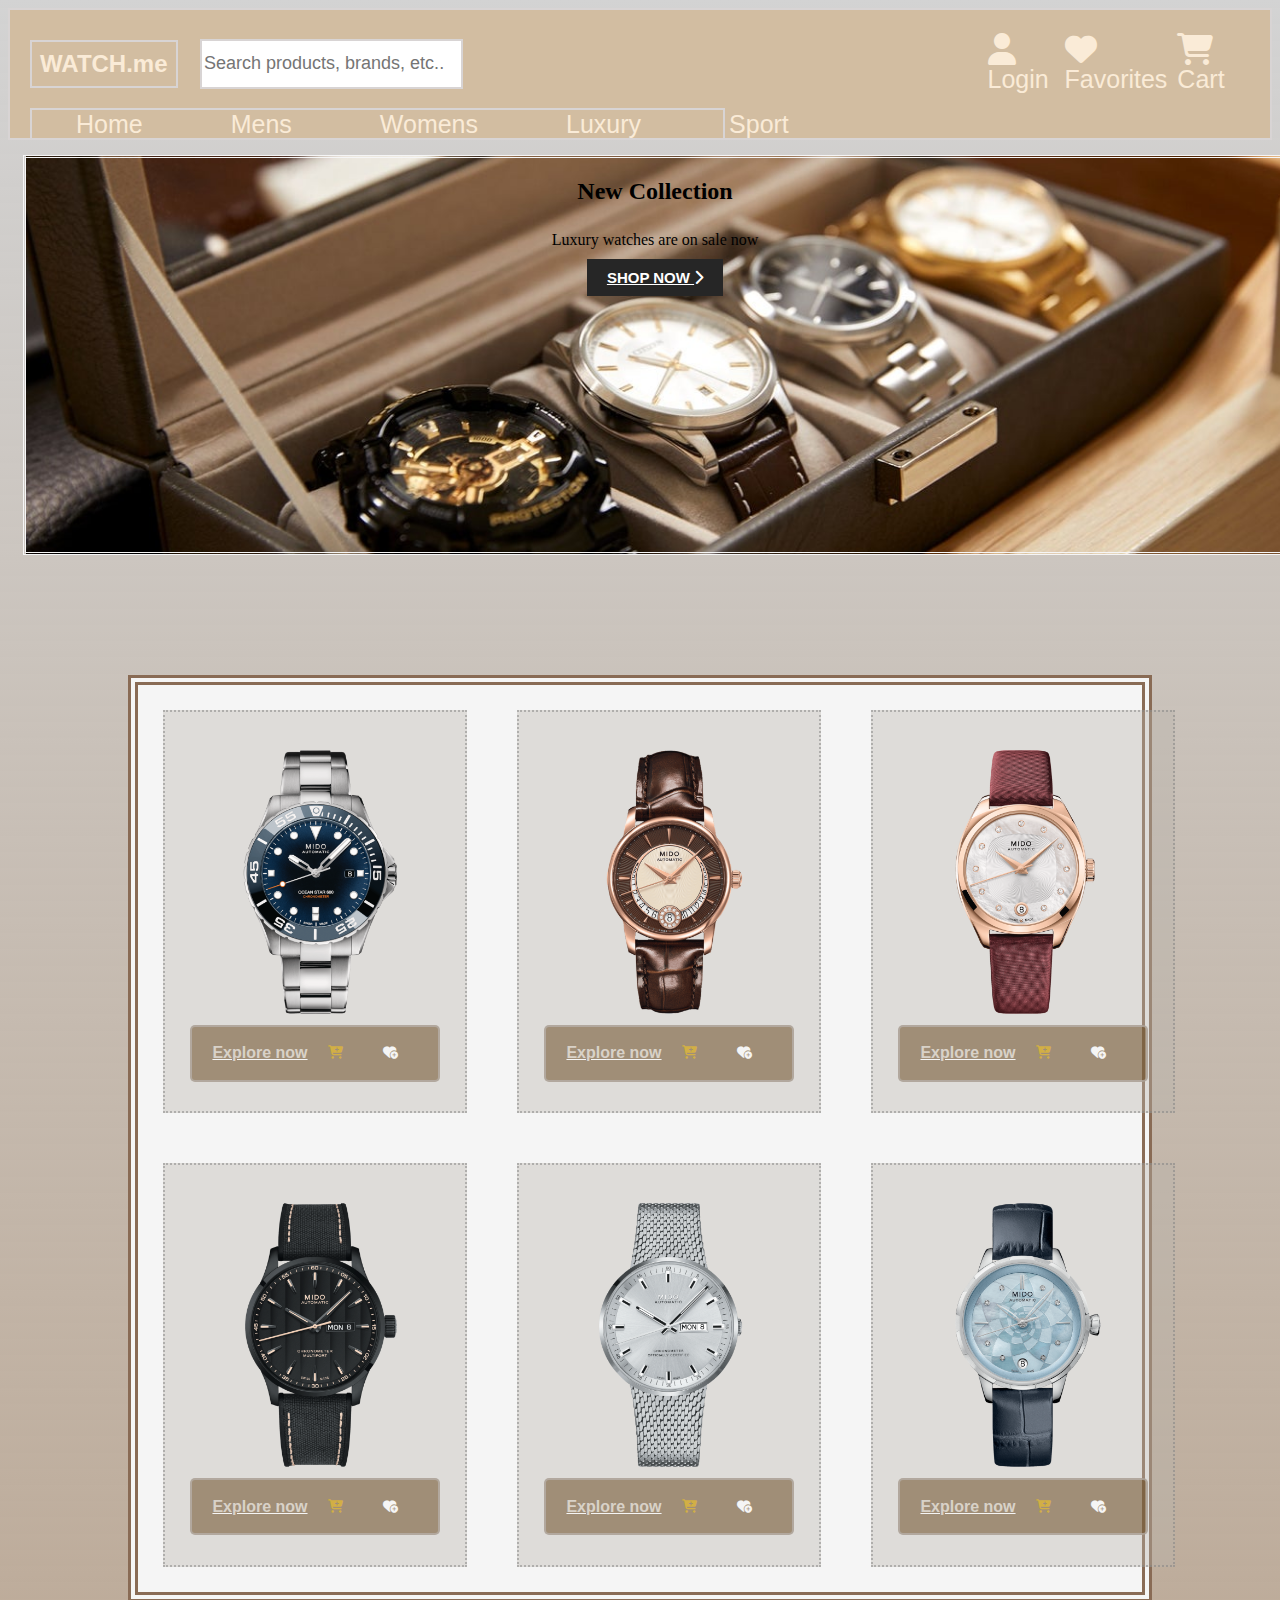
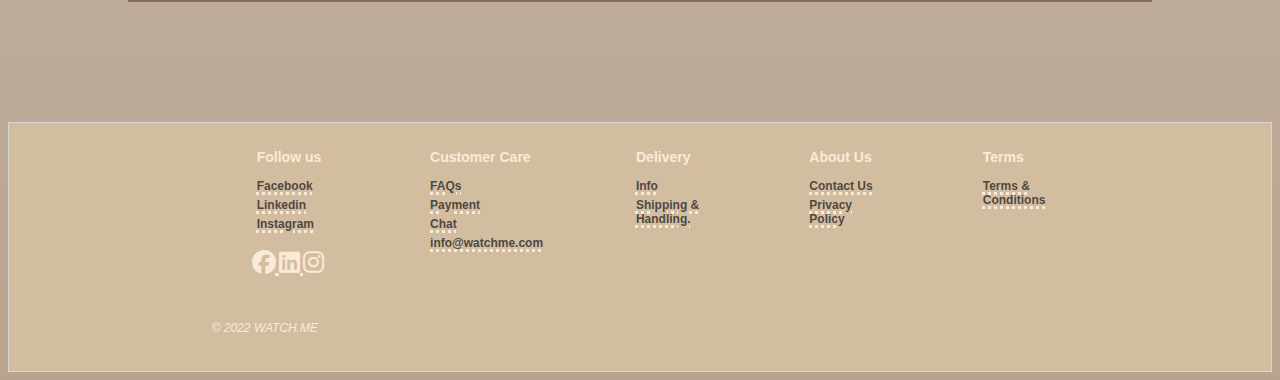
==== commit f61620e1: "Merge pull request #34 from Jonathannilsson90/herrkl-page" ====
--- a/herrkl.html
+++ b/herrkl.html
@@ -5,7 +5,7 @@
     <meta http-equiv="X-UA-Compatible" content="IE=edge">
     <meta name="viewport" content="width=device-width, initial-scale=1.0">
     <link rel="stylesheet" href=https://cdnjs.cloudflare.com/ajax/libs/font-awesome/6.2.0/css/all.min.css>
-    <link rel="stylesheet" href="herrkl.css">
+    <link rel="stylesheet" href="css/herrkl.css">
     <title>Men's watches</title>
 </head>
 <body>   
@@ -59,54 +59,48 @@
      <!--main content, images & icons-->
 <div class="img-grid">
 
-    <section class="bild-1">
+    <button class="bild-1">
       <img src="img/pic1.png" alt="kl1" class="kl1">
       <a href="#" class="btn-1"> <h6>Explore now</h6>
       <i class="fa-sharp fa-solid fa-cart-plus"></i> 
       <i class="fa-solid fa-heart-circle-plus"></i> </a> 
-    </section> 
+    </button> 
 
-    <section class="bild-2">
+    <button class="bild-2">
       <img src="img/pic2.png" alt="kl2" class="kl2">
       <a href="#" class="btn-2"> <h6>Explore now</h6>
       <i class="fa-sharp fa-solid fa-cart-plus"></i>
       <i class="fa-solid fa-heart-circle-plus"></i> </a>
-    </section>
+    </button>
 
-    <section class="bild-3">
+    <button class="bild-3">
       <img src="img/pic3.png" alt="kl3" class="kl3">
        <a href="#" class="btn-3"> <h6>Explore now</h6>
       <i class="fa-sharp fa-solid fa-cart-plus"></i>
       <i class="fa-solid fa-heart-circle-plus"></i> </a>
-    </section>
+    </button>
 
-    <section class="bild-4">
+    <button class="bild-4">
       <img src="img/pic4.png" alt="kl4" class="kl4">
        <a href="#" class="btn-4"> <h6>Explore now</h6>
        <i class="fa-sharp fa-solid fa-cart-plus"></i>
        <i class="fa-solid fa-heart-circle-plus"></i></a>
-    </section>
+    </button>
 
-    <section class="bild-5">
+    <button class="bild-5">
       <img src="img/pic5.png" alt="kl5" class="kl5">
       <a href="#" class="btn-5"> <h6>Explore now</h6>
       <i class="fa-sharp fa-solid fa-cart-plus"></i>
       <i class="fa-solid fa-heart-circle-plus"></i></a>
-    </section>
+    </button>
 
-    <section class="bild-6">
+    <button class="bild-6">
       <img src="img/pic6.png" alt="kl6" class="kl6"> 
       <a href="#" class="btn-6"> <h6>Explore now</h6>
       <i class="fa-sharp fa-solid fa-cart-plus"></i>
       <i class="fa-solid fa-heart-circle-plus"></i></a>
-    </section>
+    </button>
 </div>
-
-
-
-
-
-
 
 
 
--- a/css/herrkl.css
+++ b/css/herrkl.css
@@ -0,0 +1,395 @@
+body {
+  background: linear-gradient(lightgrey, rgba(120, 79, 38, 0.521));
+ 
+}
+
+
+#header-container,
+main,
+footer {
+  display: grid;
+  margin: 0 auto;
+  border: 1px solid rgb(216, 212, 212);
+  min-height: 100px;
+}
+:root {
+  --text-color: antiquewhite;
+  --background-color: #d2bda1;
+  --my-font:helvetica, Bebas neue, aril;
+  --border: 2px solid rgb(216, 212, 212);
+}
+
+* {
+  box-sizing: border-box;
+}
+
+/******************header******************/
+header {
+  background-color: var(--background-color);
+}
+
+a {
+  font-family: var(--my-font);
+  color: var(--text-color);
+}
+.header-wrapper {
+  display: grid;
+  grid-template-columns: 170px repeat(4, 1fr);
+  grid-template-rows: 1fr 20px;    
+}
+
+.header-wrapper li {
+  list-style: none;
+}
+
+.header-wrapper li a {
+ text-decoration: none;
+}
+
+#logo a,
+header,
+#logo a,
+#search-bar,
+.main-nav ul {    
+  border: var(--border);
+}
+
+header {
+  padding: 10px 20px 10px 20px;
+ 
+}
+
+#logo {
+  display:flex;
+  justify-content: start;
+  align-items: center;
+ 
+}
+
+#logo a {
+  padding: 8px;
+  text-decoration: none;
+}
+
+.searchbar-wrapper {
+  grid-column: 2/3;
+  display: flex;
+  align-items: center;
+  
+  
+}
+#search-bar {    
+  height: 50px;
+  font-size: 18px;
+  flex: 1 1 350px;
+}
+
+.icon-wrapper {
+  grid-column: 5/6;
+  display: flex;
+  align-items: center;
+  margin-left: auto;  
+  
+}
+.icon-wrapper a {
+  text-decoration: none;
+}
+
+.icon-text {
+font-size: 25px;
+padding-right: 10px;
+}
+
+.nav-wrapper {
+  grid-row: 2/3;
+  grid-column: 1/4;
+}
+
+.main-nav ul {
+  display: flex;
+  flex-flow: row nowrap;
+  /* justify-content: space-around; */
+  margin: 0;
+  padding: 0;
+  border-bottom: none;
+}
+
+.main-nav ul li {
+ display: inline-block;
+}
+
+.main-nav ul li a {
+  font-size: 25px;
+  padding-top: 5px;
+  padding: 0 44px;
+}
+
+.main-nav ul li a:hover {
+  background-color: lightgrey;
+}
+
+
+main {
+  min-height: 500px;
+  justify-content: center;
+  align-items: center;
+}
+
+
+/*******************************showcase********************/
+
+.showcase{
+  margin: 15px;
+  width: 100%;
+  height: 400px;
+  font-family:var(--border);
+
+
+  background: url('/img/showc.jpg')
+  no-repeat center center/cover;
+  display: flex;
+  flex-direction: column;
+  align-items: center;
+  border: double whitesmoke;
+}
+
+
+.showcase h2, .showcase p{
+  margin-bottom: 10px;
+}
+
+.butn{
+  cursor: pointer;
+  display: inline-block;
+  border: 0;
+  font-weight: bold;
+  padding: 10px 20px;
+  background: #262626;
+  color: white;
+  font-size: 15px;
+}
+
+.butn:hover{
+  background-color: lightgray;
+}
+
+/***********************image grid************************/
+
+.img-grid{
+  border: 10px double  #582b0caf;
+  margin: 120px;
+  padding: 50px auto;
+  background:whitesmoke;
+
+  display: grid;
+  grid-template-columns: repeat(3, 1fr);
+}
+
+.bild-1, .bild-2, .bild-3, .bild-4, .bild-5, .bild-6 {
+  border: 2px dotted rgba(128, 128, 128, 0.493);
+  margin: 25px;
+  padding: 10px;
+  background:rgba(184, 179, 173, 0.385);
+  border-radius: 0px;
+}
+
+/*images*/
+.kl1, .kl2, .kl3, .kl3, .kl4, .kl5, .kl6{ 
+  max-width: 280px;
+  cursor: pointer;
+}
+
+
+/*image-buttons*/
+.btn-1, .btn-2, .btn-3, .btn-4, .btn-5, .btn-6{
+  border: 2px double rgba(184, 179, 173, 0.723);
+  background: rgba(97, 63, 19, 0.493);
+  text-align: justify;
+  border-radius: 5px;
+  position: relative;
+  padding: 5px;
+  overflow: hidden;
+
+
+  display: inline-flex;
+  height: 25%;
+}
+
+ .btn-1 , .btn-2, .btn-3, .btn-4, .btn-5, .btn-6{
+  color: whitesmoke;
+  text-decoration:underline;
+  
+}
+
+.btn-1:hover , .btn-2:hover, .btn-3:hover, .btn-4:hover, .btn-5:hover, .btn-6:hover{
+  background-color: rgb(172, 166, 166);
+}
+
+ .btn-1 , .btn-2, .btn-3, .btn-4, .btn-5, .btn-6, i.fa-solid{
+  display: inline-flex;
+  align-items: center;
+  padding: 0 20px;
+  height: 15%;
+ }
+
+ h6{
+  color: rgba(255, 255, 255, 0.61);
+  font-size: medium;
+ }
+ h6:hover{
+  color: whitesmoke;
+ }
+/*icons*/
+i.fa-solid{
+  float: right;
+  
+}
+i.fa-solid:hover{
+  color: lightcoral;
+}
+i.fa-sharp{
+  color: rgb(210, 175, 69);
+ 
+}
+i.fa-sharp:hover{
+  color: lightgoldenrodyellow;
+}
+
+
+  /**************************FOOTER***********************/
+
+.footer a  {
+  text-decoration: 3px dotted underline antiquewhite;
+  color: #262626;
+}
+
+.footer {
+  min-height: 250px;
+  background-color: #d2bda1;
+  font-size: 12px;
+  font-family: helvetica, Bebas neue, arial;
+}
+
+.inner-footer{
+  max-width: 1100px;
+  margin: 0 auto;
+  padding: 0 20px;
+
+
+  display: grid;
+  grid-template-columns: repeat(5, 1fr);
+  column-gap: 5%;
+  
+}
+
+.inner-footer li{
+  color: antiquewhite;
+  margin: 5px;
+}
+
+ul{
+  list-style: none;
+}
+.inner-footer ul a{
+  color: #262626c9;
+  font-weight: bold;
+  
+}
+.fa-brands{
+  color: antiquewhite;
+}
+
+.copy{
+  color: antiquewhite;
+  font-style: oblique;
+}
+
+/****************media queries ipad****************************/
+@media screen and (max-width:960px) {
+  .icon-wrapper .fa-2x  {
+    font-size: 1em;
+   
+  }
+
+  #search-bar{
+    width: 450px;
+    
+  }
+  
+  .showcase{
+    margin: 60px;
+    width: 90%;
+    height: 400px;
+  }
+
+  .img-grid { 
+    grid-template-columns: repeat(2, 2fr);
+    width: 90%;
+    margin: 60px;
+  }
+  .inner-footer {
+    grid-template-columns: repeat(3, 1fr);
+  }
+}
+
+
+
+/***********Media Querries Mobil*****************/
+@media screen and (max-width:768px) {
+  header{
+    margin: 0px;
+    width: 150%;
+    height: 220px;
+  }
+  body{
+    background: linear-gradient( rgb(82, 36, 20), antiquewhite);
+  }
+
+  .icon-text {
+    font-size: 15px;
+    padding: 15px;
+  }
+
+ .main-nav ul{
+  margin:0px ;
+  padding: 0px;
+  flex-flow:column;
+ }
+ .main-nav ul li a {
+  font-size: 15px;
+  padding: 0 44px;
+  border: 2px solid;
+  border-style: groove;
+ }
+
+.main-nav ul li a:hover {
+  background-color: lightgrey;
+}
+
+  .img-grid{
+    grid-template-columns: repeat(1, 1fr);
+    margin: 0px;
+  }
+  .bild-1, .bild-2, .bild-3, .bild-4, .bild-5, .bild-6{
+    margin: 45px;
+    padding: 5px;
+  }
+  
+  .showcase{
+    margin: 2px;
+  }
+ 
+  
+  .inner-footer{
+    margin: 0px;
+    grid-template-columns: repeat(1, 1fr);
+    
+   
+  }
+
+  .btn-1 , .btn-2, .btn-3, .btn-4, .btn-5, .btn-6{
+    width: 300px;
+    height: 80px;
+    border-radius: 2px;
+}
+}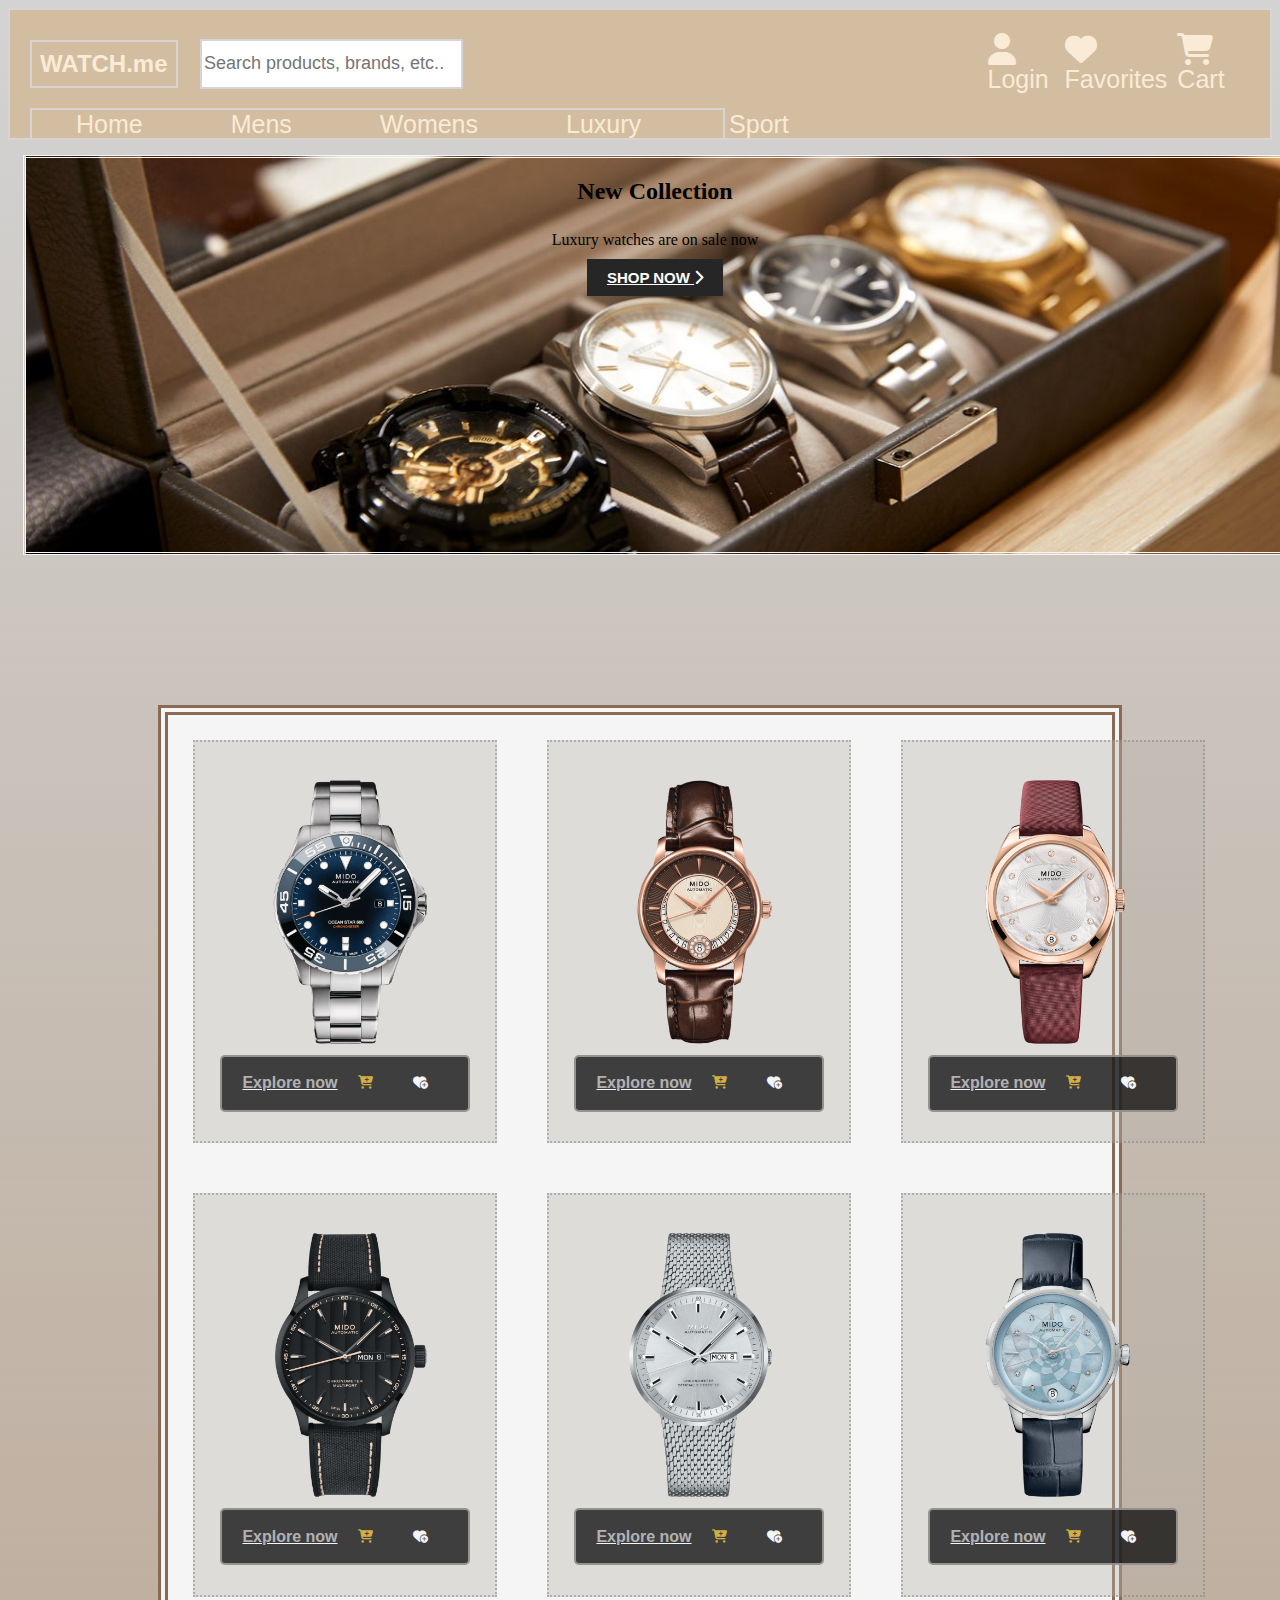
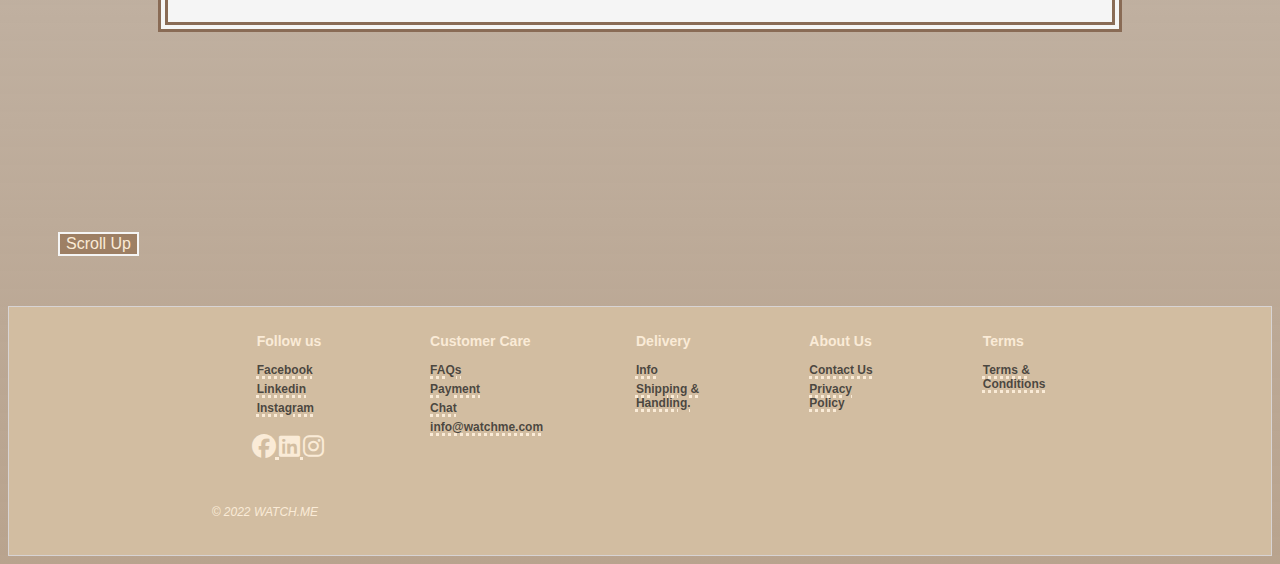
==== commit fe0ee4b0: "JS button" ====
--- a/herrkl.html
+++ b/herrkl.html
@@ -60,48 +60,54 @@
 <div class="img-grid">
 
     <button class="bild-1">
-      <img src="img/pic1.png" alt="kl1" class="kl1">
+      <img src="img/mens-watches/pic1.png" alt="kl1" class="kl1">
       <a href="#" class="btn-1"> <h6>Explore now</h6>
       <i class="fa-sharp fa-solid fa-cart-plus"></i> 
       <i class="fa-solid fa-heart-circle-plus"></i> </a> 
     </button> 
 
     <button class="bild-2">
-      <img src="img/pic2.png" alt="kl2" class="kl2">
+      <img src="img/mens-watches/pic2.png" alt="kl2" class="kl2">
       <a href="#" class="btn-2"> <h6>Explore now</h6>
       <i class="fa-sharp fa-solid fa-cart-plus"></i>
       <i class="fa-solid fa-heart-circle-plus"></i> </a>
     </button>
 
     <button class="bild-3">
-      <img src="img/pic3.png" alt="kl3" class="kl3">
+      <img src="img/mens-watches/pic3.png" alt="kl3" class="kl3">
        <a href="#" class="btn-3"> <h6>Explore now</h6>
       <i class="fa-sharp fa-solid fa-cart-plus"></i>
       <i class="fa-solid fa-heart-circle-plus"></i> </a>
     </button>
 
     <button class="bild-4">
-      <img src="img/pic4.png" alt="kl4" class="kl4">
+      <img src="img/mens-watches/pic4.png" alt="kl4" class="kl4">
        <a href="#" class="btn-4"> <h6>Explore now</h6>
        <i class="fa-sharp fa-solid fa-cart-plus"></i>
        <i class="fa-solid fa-heart-circle-plus"></i></a>
     </button>
 
     <button class="bild-5">
-      <img src="img/pic5.png" alt="kl5" class="kl5">
+      <img src="img/mens-watches/pic5.png" alt="kl5" class="kl5">
       <a href="#" class="btn-5"> <h6>Explore now</h6>
       <i class="fa-sharp fa-solid fa-cart-plus"></i>
       <i class="fa-solid fa-heart-circle-plus"></i></a>
     </button>
 
     <button class="bild-6">
-      <img src="img/pic6.png" alt="kl6" class="kl6"> 
+      <img src="img/mens-watches/pic6.png" alt="kl6" class="kl6"> 
       <a href="#" class="btn-6"> <h6>Explore now</h6>
       <i class="fa-sharp fa-solid fa-cart-plus"></i>
       <i class="fa-solid fa-heart-circle-plus"></i></a>
     </button>
 </div>
 
+<!--JS button-->
+   <button id="up"> Scroll Up</button>
+     <script>
+    document.getElementById("up").addEventListener('click', function(){window.scrollTo(0,0)});
+     </script>
+     
 
 
           <!--Footer-->
--- a/css/herrkl.css
+++ b/css/herrkl.css
@@ -145,7 +145,7 @@
   font-family:var(--border);
 
 
-  background: url('/img/showc.jpg')
+  background: url('/img/mens-watches/showc.jpg')
   no-repeat center center/cover;
   display: flex;
   flex-direction: column;
@@ -176,8 +176,8 @@
 /***********************image grid************************/
 
 .img-grid{
-  border: 10px double  #582b0caf;
-  margin: 120px;
+  border: 10px double #582b0caf;
+  margin: 150px;
   padding: 50px auto;
   background:whitesmoke;
 
@@ -203,7 +203,7 @@
 /*image-buttons*/
 .btn-1, .btn-2, .btn-3, .btn-4, .btn-5, .btn-6{
   border: 2px double rgba(184, 179, 173, 0.723);
-  background: rgba(97, 63, 19, 0.493);
+  background: rgba(10, 10, 10, 0.749);
   text-align: justify;
   border-radius: 5px;
   position: relative;
@@ -253,6 +253,18 @@
 }
 i.fa-sharp:hover{
   color: lightgoldenrodyellow;
+}
+
+/*JS button*/
+#up{
+  position:static;
+  color: antiquewhite;
+  background-color: rgba(146, 111, 80, 0.723);
+  border: 2px solid whitesmoke;
+  font-size: medium;
+  font-family:sans-serif;
+  margin: 50px;
+  cursor:pointer;
 }
 
 
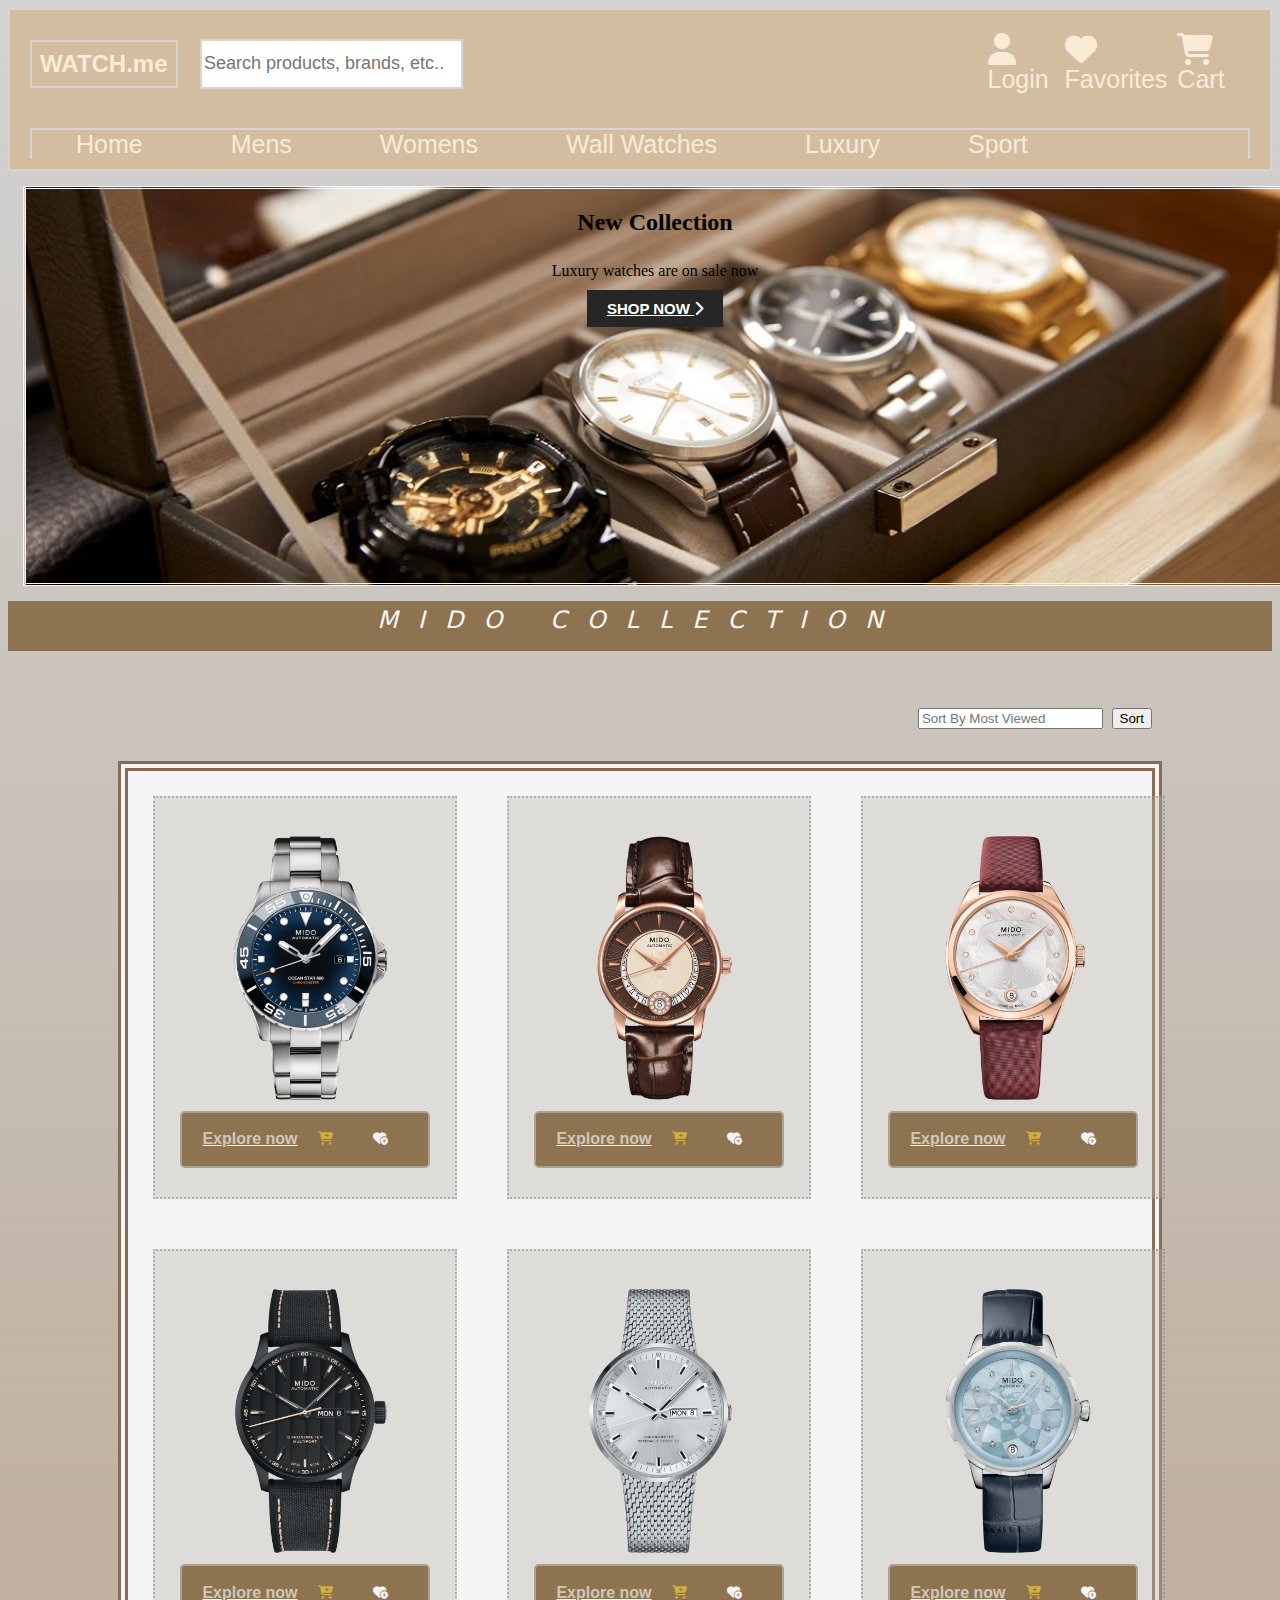
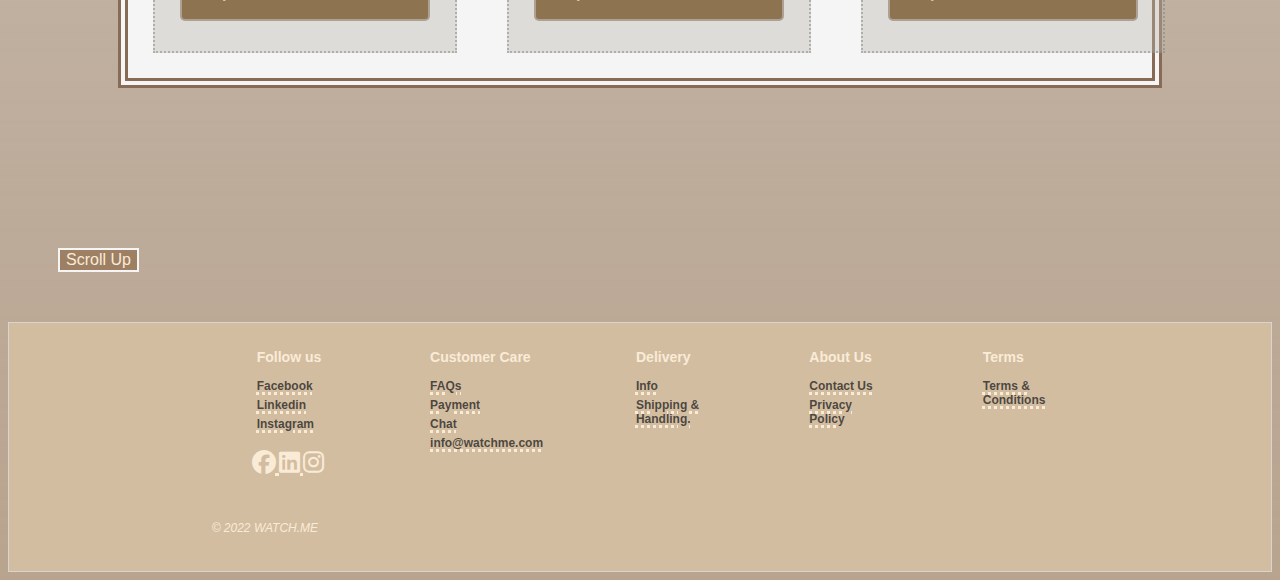
==== commit e304ea0f: "Merge pull request #36 from Jonathannilsson90/herrkl-page" ====
--- a/herrkl.html
+++ b/herrkl.html
@@ -36,16 +36,18 @@
             <nav class="main-nav">
                 <ul>
                     <li><a href="index.html">Home</a></li>
-                    <li><a href="#">Mens</a></li>
-                    <li><a href="#">Womens</a></li>
-                    <li><a href="#">Luxury</a></li>
-                    <li><a href="#">Sport</a></li>
+                    <li><a href="herrkl.html">Mens</a></li>
+                    <li><a href="womens.html">Womens</a></li>
+                    <li><a href="wallwatches.html">Wall Watches</a></li>
+                    <li><a href="lyxklockor.html">Luxury</a></li>
+                    <li><a href="sport-watches.html">Sport</a></li>
                 </ul>
             </nav>
         </div>
     </div>
 </header>
 </div>
+   
 
  <!--ShOWCASE-->
  <section class="showcase">
@@ -55,6 +57,19 @@
         SHOP NOW <i class="fas fa-chevron-right"></i>
     </a>
  </section>
+
+ <!--line-->
+   <div class="line">MIDO COLLECTION</div>
+
+
+   <!--category search-->
+   <div class="cat-bar">
+    <form>
+      <input type="text" placeholder="Sort By Most Viewed">
+      <button type="submit">Sort</button>
+    </form>
+    </div>
+   
 
      <!--main content, images & icons-->
 <div class="img-grid">
--- a/css/herrkl.css
+++ b/css/herrkl.css
@@ -101,8 +101,8 @@
 }
 
 .nav-wrapper {
-  grid-row: 2/3;
-  grid-column: 1/4;
+  grid-row: 3/3;
+  grid-column: 1/6;
 }
 
 .main-nav ul {
@@ -173,11 +173,43 @@
   background-color: lightgray;
 }
 
+/*line*/
+.line{
+  background: #8d734f;
+  width: 100%;
+  position: static;
+  height: 50px;
+  padding: 5px;
+  color: whitesmoke;
+
+  text-align: center;
+  text-shadow: #d2bda1;
+  font-size: x-large;
+  font-style: italic;
+  font-family: system-ui;
+  font-weight: 200;
+  letter-spacing: 20px;
+}
+
+/*category search bar*/
+.cat-bar{
+  display: inline;
+  float: right;
+  margin-right: 120px;
+  margin-top: 50px;
+  
+  font-size: x-large;
+  letter-spacing: 2px;
+  font-family: Verdana, Geneva, Tahoma, sans-serif;
+
+}
+
+
 /***********************image grid************************/
 
 .img-grid{
   border: 10px double #582b0caf;
-  margin: 150px;
+  margin: 110px;
   padding: 50px auto;
   background:whitesmoke;
 
@@ -203,7 +235,7 @@
 /*image-buttons*/
 .btn-1, .btn-2, .btn-3, .btn-4, .btn-5, .btn-6{
   border: 2px double rgba(184, 179, 173, 0.723);
-  background: rgba(10, 10, 10, 0.749);
+  background: #8d734f;
   text-align: justify;
   border-radius: 5px;
   position: relative;
@@ -354,7 +386,7 @@
     height: 220px;
   }
   body{
-    background: linear-gradient( rgb(82, 36, 20), antiquewhite);
+    background: linear-gradient( rgba(100, 65, 53, 0.396), antiquewhite);
   }
 
   .icon-text {
@@ -391,6 +423,10 @@
     margin: 2px;
   }
  
+  .line{
+    height: 60%;
+    margin-top: 15px;
+  }
   
   .inner-footer{
     margin: 0px;
